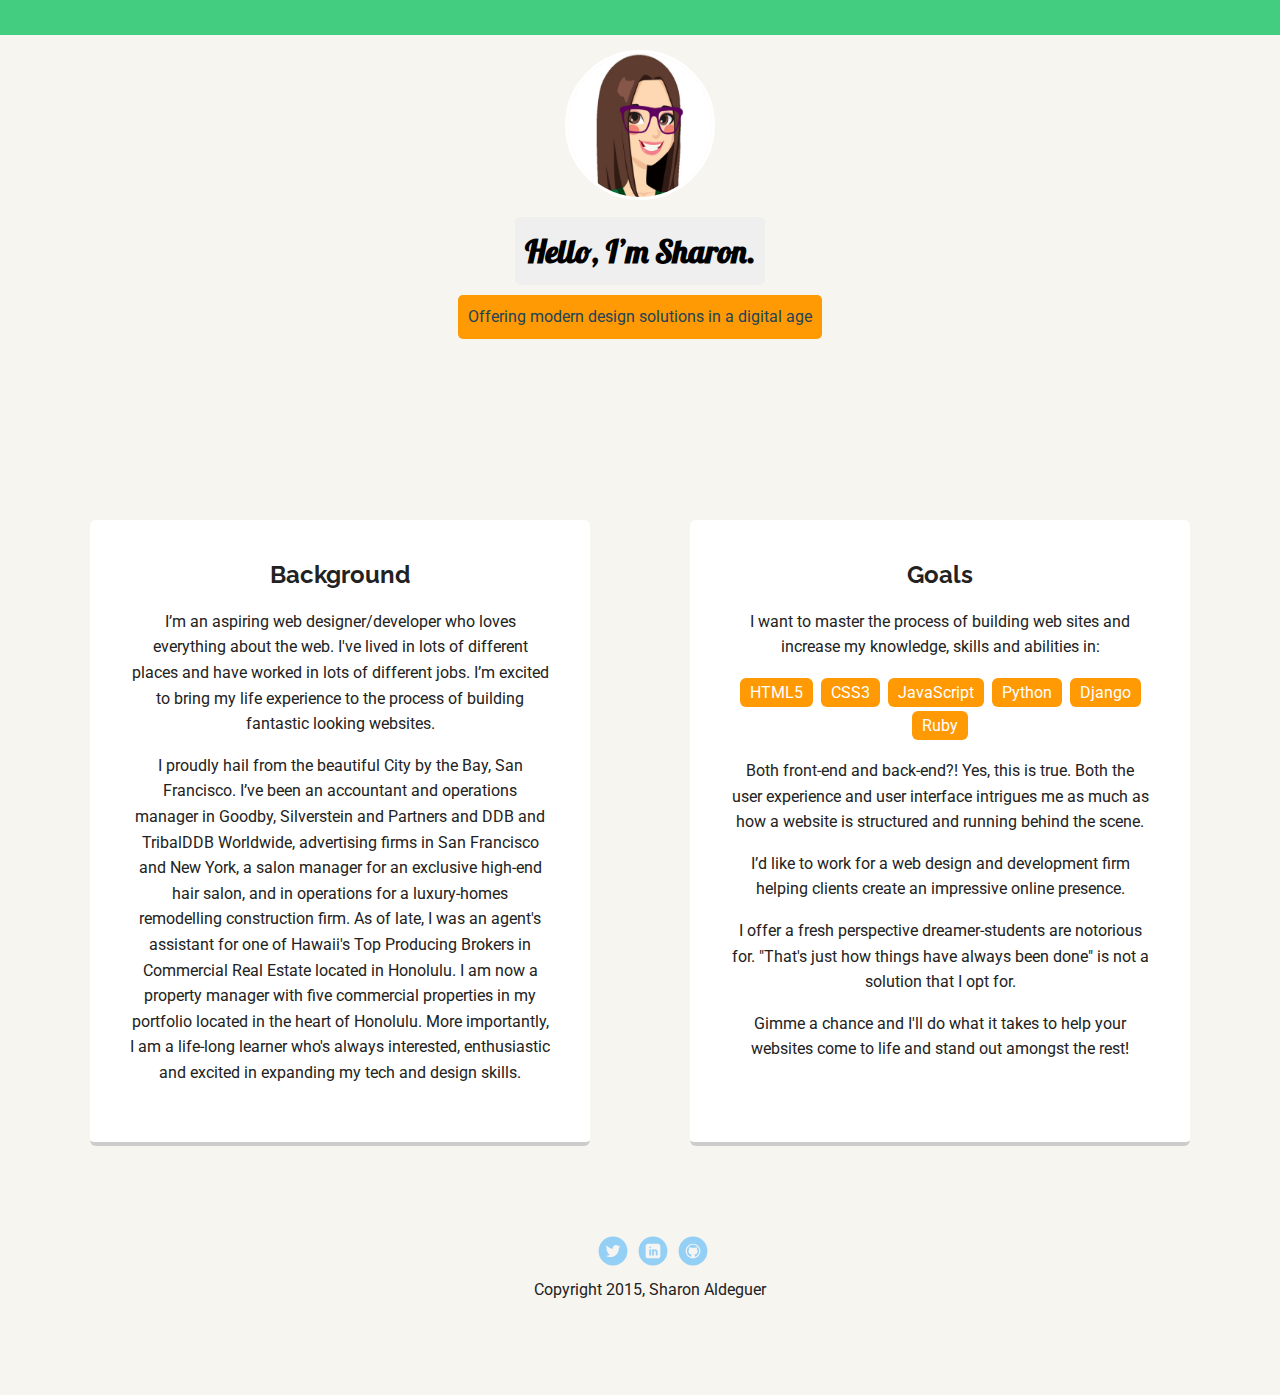
==== blog.html @ 7e10c36c "20151219.01" ====
<!doctype html>
<html lang="en">
<head>
  <meta charset="utf-8">
  <title>Sharon Aldeguer's Profile</title>
  <meta name="viewport" content="width=device-width, initial-scale=1.0">
  <link rel="stylesheet" href="styles.css">
  <link href='https://fonts.googleapis.com/css?family=Roboto|Raleway|Lobster' rel='stylesheet' type='text/css'></head>
  <body>

    <div class="main-nav">
        <ul class="nav">
          <li class="name"></li>
          <li><a href="#"></a></li>
        </ul>
    </div>

    <header>
      <img src="images/test3.png" alt="Sharon Aldeguer picture" class="profile-image">
      <h1 class="tag name">Hello, I’m Sharon.</h1>
      <p class="tag location">Offering modern design solutions in a digital age</p>
    </header>

    <main class="flex">
      <div class="card">
        <h2>Background</h2>
        <p>I’m an aspiring web designer/developer who loves everything about the web. I've lived in lots of different places and have worked in lots of different jobs. I’m excited to bring my life experience to the process of building fantastic looking websites.</p>
        <p>I proudly hail from the beautiful City by the Bay, San Francisco. I’ve been an accountant and operations manager in Goodby, Silverstein and Partners and DDB and TribalDDB Worldwide, advertising firms in San Francisco and New York, a salon manager for an exclusive high-end hair salon, and in operations for a luxury-homes remodelling construction firm. As of late, I was an agent's assistant for one of Hawaii's Top Producing Brokers in Commercial Real Estate located in Honolulu. I am now a property manager with five commercial properties in my portfolio located in the heart of Honolulu. More importantly, I am a life-long learner who's always interested, enthusiastic and excited in expanding my tech and design skills.</p>
      </div> 

      <div class="card">
        <h2>Goals</h2>
        <p>I want to master the process of building web sites and increase my knowledge, skills and abilities in:</p>
        <ul class="skills">
          <li>HTML5</li>
          <li>CSS3</li>
          <li>JavaScript</li>
          <li>Python</li>
          <li>Django</li>
          <li>Ruby</li>
        </ul>
        <p>Both front-end and back-end?! Yes, this is true. Both the user experience and user interface intrigues me as much as how a website is structured and running behind the scene. </p>
        <p>I’d like to work for a web design and development firm helping clients create an impressive online presence.</p>
        <p>I offer a fresh perspective dreamer-students are notorious for. "That's just how things have always been done" is not a solution that I opt for.</p>
        <p>Gimme a chance and I'll do what it takes to help your websites come to life and stand out amongst the rest!</p>
      </div> 

    </main>
    <footer>
      <ul>
        <li><a href="https://twitter.com/padawan415" class="social twitter">Twitter</a></li>
        <li><a href="https://linkedin.com/in/sharonaldeguer" class="social linkedin">LinkedIn</a></li>
        <li><a href="http://github.com/sharonaldeguer" class="social github">Github</a></li>
      </ul>
      <p class="copyright">Copyright 2015, Sharon Aldeguer</p>
    </footer>
  </body>
  </html>
---- styles.css ----
/* Global Layout Set-up */
* { 
  box-sizing: border-box;
}
  
body {
  margin: 0;
  padding: 0;
  text-align: center;
  font-family: 'Roboto', sans-serif;
  color: #222;
  background: #f7f5f0;
}

h1 {
	font-family: 'Lobster';
	}
	
h2 {
	font-family: 'Raleway';
	}
	
	
/* Link Styles */

a {
  text-decoration: none;
  color: black;
}
a:hover {
  color: #ff9904;
}

/* Section Styles */

.main-nav {
  width: 100%;
  background: #43cd80;
  min-height: 30px;
  padding: 10px;
  position: fixed;
  text-align: center;
}
.nav {
  display: flex;
  justify-content: space-around;
  font-weight: 700;
  list-style-type: none;
  margin: 0 auto;
  padding: 0;
}

.nav .name {
    display: block;
    margin-right: auto;
    color: white;
}
.nav li {
  padding: 5px 10px 10px 10px;
}
.nav a {
  transition: all .5s;
}
.nav a:hover {
  color: black;
}

.main {
  text-align: center;
  background: url('images/workspace.png') no-repeat top center ;
  background-size: cover;
  overflow: hidden;
  padding-top: 60px;
}
.portfolio {
  text-align: center;
  background-color: #303030 ;
  background-size: cover;
  overflow: hidden;
  padding-top: 60px;
}
.contact {
  text-align: center;
  background: url('images/coffee.png') no-repeat top center ;
  background-size: cover;
  overflow: hidden;
  padding-top: 60px;
  width: 100%;
  height: 50%;
}
header {
  line-height: 1.5;
}
header .profile-image {
  margin-top: 50px;
  width: 150px;
  height: 150px;
  border-radius: 50%;
  border: 3px solid white;
  transition: all .5s;
}
header .profile-image:hover {
  transform: scale(1.2) rotate(5deg);
}
.tag {
  background-color: #efefef;
  color: black;
  padding: 10px;
  border-radius: 5px;
  display: table;
  margin: 10px auto;
} 
.location {
  background-color: #ff9904;
  color: #1E4456;
}
.contact-image {
	width: 10%;

}
.card {
  margin: 30px;
  padding: 20px 40px 40px;
  max-width: 500px;
  text-align: center;
  background: #fff;
  border-bottom: 4px solid #ccc;
  border-radius: 6px;
  transition: all .5s;
}
.card:hover {
  border-color: #47ff63;
}

ul.skills {
  padding: 0;
  text-align: center;
}

.skills li {
  border-radius: 6px;
  display: inline-block;
  background: #ff9904;
  color: white;
  padding: 5px 10px;
  margin: 2px;
}

/*.skills li:nth-child(odd) {
  background: #;
}*/

footer {
  width: 100%;
  min-height: 30px;
  padding: 20px 0 40px 20px;
}

footer .copyright {
  top: -8px;
  font-size: .75em;
}

footer ul {
  list-style-type: none;
  margin: 0;
  padding: 0;
}

footer ul li {
  display: inline-block;
}

a.social {
  display: inline-block;
  text-indent: -9999px;
  margin-left: 5px;
  width: 30px;
  height: 30px;
  background-size: 30px 30px;
  opacity: .4;
  transition: all .5s;
}
a.twitter {
  background-image: url(images/twitter.svg);
}
a.linkedin {
  background-image: url(images/linkedin.svg);
}
a.github {
  background-image: url(images/github.svg);
}
a.social:hover {
  opacity: 1;
}
.clearfix {
  clear: both;
}

/* Styles for larger screens */
@media screen and (min-width: 720px) {
  
  .flex {
      display: -ms-flexbox;      /* TWEENER - IE 10 */
      display: flex; 
      max-width: 1200px;
      -ms-flex-pack: distribute;
      justify-content: space-around;
      margin: 0 auto;
  }

  header {
    min-height: 470px;
  }

  .nav {
    max-width: 1200px;
    padding: 0 30px;
  }


  main {
    padding-top: 20px;
  }

  main p {
    line-height: 1.6em;
  }

  footer {
    font-size: 1.3em;
    max-width: 1200px;
    margin: 40px auto;
  }

}
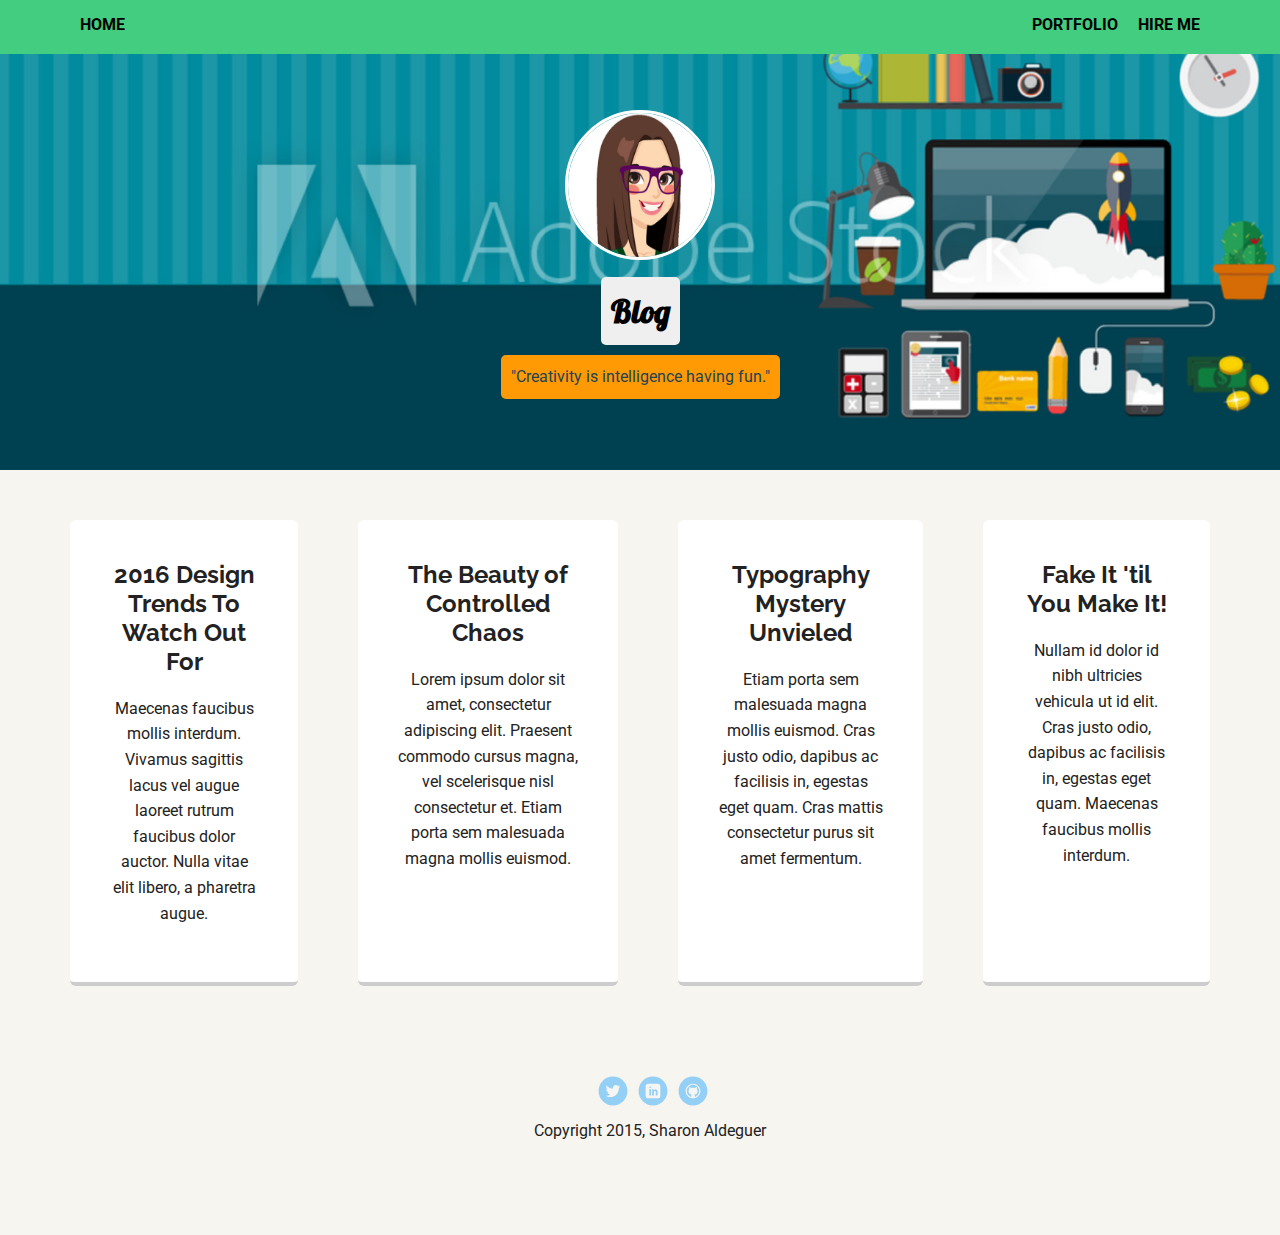
==== commit 67e4c83d: "20151226" ====
--- a/blog.html
+++ b/blog.html
@@ -1,48 +1,45 @@
 <!doctype html>
 <html lang="en">
 <head>
+  <link href='https://fonts.googleapis.com/css?family=Roboto%7CRaleway%7CLobster' rel='stylesheet' type='text/css'>
   <meta charset="utf-8">
   <title>Sharon Aldeguer's Profile</title>
   <meta name="viewport" content="width=device-width, initial-scale=1.0">
   <link rel="stylesheet" href="styles.css">
-  <link href='https://fonts.googleapis.com/css?family=Roboto|Raleway|Lobster' rel='stylesheet' type='text/css'></head>
+</head>
   <body>
-
     <div class="main-nav">
         <ul class="nav">
-          <li class="name"></li>
-          <li><a href="#"></a></li>
+          <li class="name"><a href="index.html">HOME</a></li>
+          <li><a href="portfolio.html">PORTFOLIO</a></li>
+          <li><a href="contact.html">HIRE ME</a></li>
         </ul>
     </div>
 
-    <header>
+    <header class="blog">
       <img src="images/test3.png" alt="Sharon Aldeguer picture" class="profile-image">
-      <h1 class="tag name">Hello, I’m Sharon.</h1>
-      <p class="tag location">Offering modern design solutions in a digital age</p>
+      <h1 class="tag name">Blog</h1>
+      <p class="tag location">"Creativity is intelligence having fun."</p>
     </header>
 
     <main class="flex">
       <div class="card">
-        <h2>Background</h2>
-        <p>I’m an aspiring web designer/developer who loves everything about the web. I've lived in lots of different places and have worked in lots of different jobs. I’m excited to bring my life experience to the process of building fantastic looking websites.</p>
-        <p>I proudly hail from the beautiful City by the Bay, San Francisco. I’ve been an accountant and operations manager in Goodby, Silverstein and Partners and DDB and TribalDDB Worldwide, advertising firms in San Francisco and New York, a salon manager for an exclusive high-end hair salon, and in operations for a luxury-homes remodelling construction firm. As of late, I was an agent's assistant for one of Hawaii's Top Producing Brokers in Commercial Real Estate located in Honolulu. I am now a property manager with five commercial properties in my portfolio located in the heart of Honolulu. More importantly, I am a life-long learner who's always interested, enthusiastic and excited in expanding my tech and design skills.</p>
+        <h2>2016 Design Trends To Watch Out For</h2>
+        <p>Maecenas faucibus mollis interdum. Vivamus sagittis lacus vel augue laoreet rutrum faucibus dolor auctor. Nulla vitae elit libero, a pharetra augue.</p>
       </div> 
 
       <div class="card">
-        <h2>Goals</h2>
-        <p>I want to master the process of building web sites and increase my knowledge, skills and abilities in:</p>
-        <ul class="skills">
-          <li>HTML5</li>
-          <li>CSS3</li>
-          <li>JavaScript</li>
-          <li>Python</li>
-          <li>Django</li>
-          <li>Ruby</li>
-        </ul>
-        <p>Both front-end and back-end?! Yes, this is true. Both the user experience and user interface intrigues me as much as how a website is structured and running behind the scene. </p>
-        <p>I’d like to work for a web design and development firm helping clients create an impressive online presence.</p>
-        <p>I offer a fresh perspective dreamer-students are notorious for. "That's just how things have always been done" is not a solution that I opt for.</p>
-        <p>Gimme a chance and I'll do what it takes to help your websites come to life and stand out amongst the rest!</p>
+        <h2>The Beauty of Controlled Chaos</h2>
+        <p>Lorem ipsum dolor sit amet, consectetur adipiscing elit. Praesent commodo cursus magna, vel scelerisque nisl consectetur et. Etiam porta sem malesuada magna mollis euismod.</p>
+      </div> 
+<div class="card">
+        <h2>Typography Mystery Unvieled</h2>
+        <p>Etiam porta sem malesuada magna mollis euismod. Cras justo odio, dapibus ac facilisis in, egestas eget quam. Cras mattis consectetur purus sit amet fermentum.</p>
+      </div> 
+
+      <div class="card">
+        <h2>Fake  It 'til You Make It! </h2>
+        <p>Nullam id dolor id nibh ultricies vehicula ut id elit. Cras justo odio, dapibus ac facilisis in, egestas eget quam. Maecenas faucibus mollis interdum.</p>
       </div> 
 
     </main>
--- a/styles.css
+++ b/styles.css
@@ -13,11 +13,11 @@
 }
 
 h1 {
-	font-family: 'Lobster';
+	font-family: 'Lobster', cursive;
 	}
 	
 h2 {
-	font-family: 'Raleway';
+	font-family: 'Raleway', sans-serif;
 	}
 	
 	
@@ -78,6 +78,15 @@
   background-size: cover;
   overflow: hidden;
   padding-top: 60px;
+}
+.blog {
+  text-align: center;
+  background: url('images/blog.png') no-repeat top center ;
+  background-size: cover;
+  overflow: hidden;
+  padding-top: 60px;
+  width: 100%;
+  height: 50%;
 }
 .contact {
   text-align: center;
